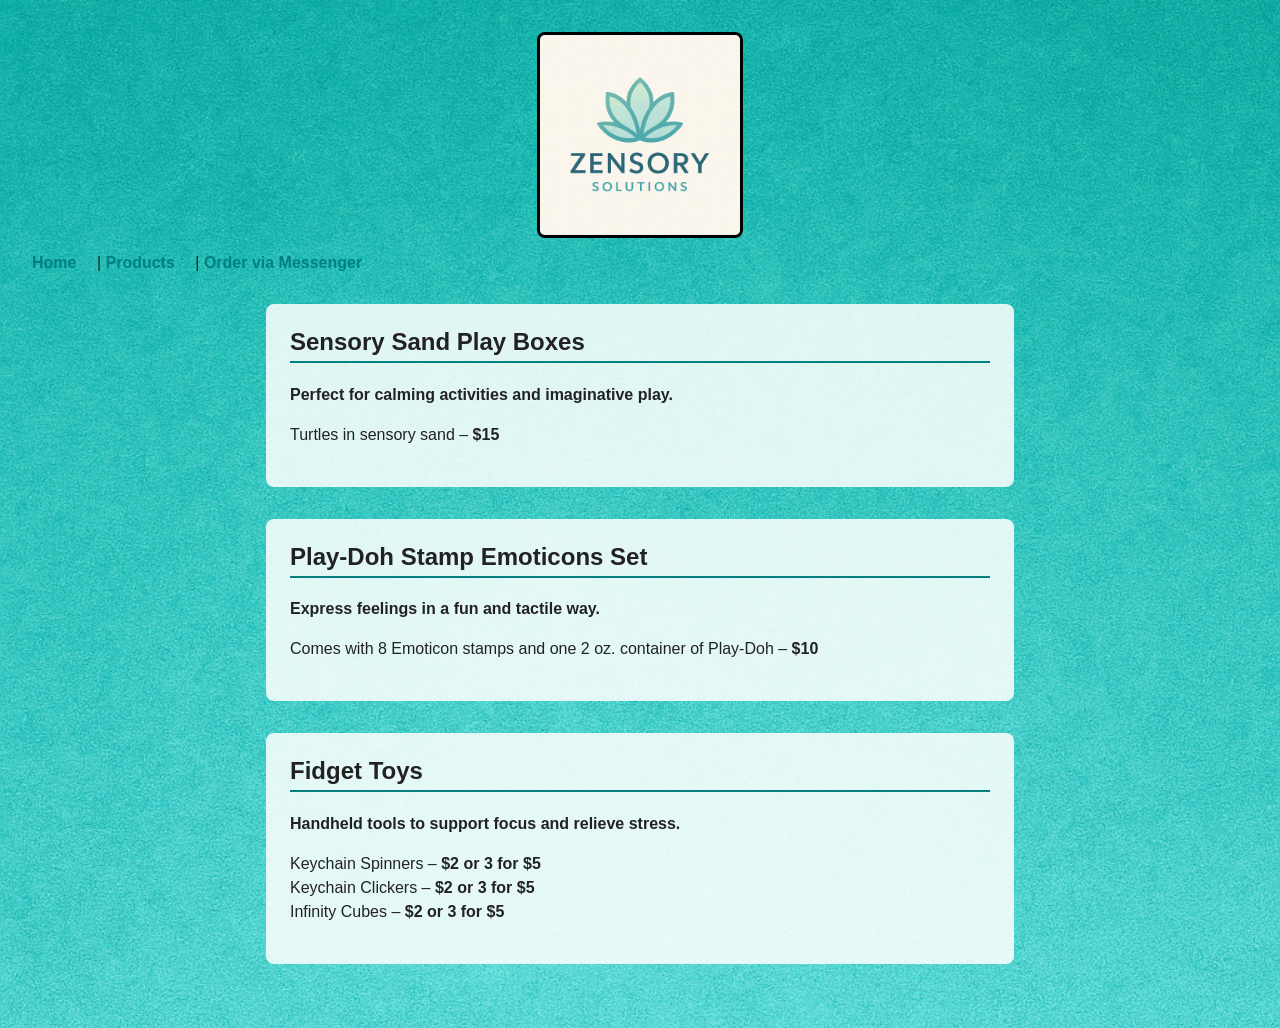
==== products.html @ cd14e4c6 "Update products.html" ====
<!DOCTYPE html>
<html lang="en">
<head>
  <meta charset="UTF-8" />
  <meta name="viewport" content="width=device-width, initial-scale=1.0" />
  <title>Products | Zensory Solutions</title>
  <style>
    body {
      font-family: sans-serif;
      margin: 0;
      padding: 2rem;
      background-image: url('Zensory Backdrop.png');
      background-size: cover;
      background-position: center;
      background-repeat: no-repeat;
      background-attachment: fixed;
      color: #222;
    }

    .logo {
      max-width: 200px;
      height: auto;
      display: block;
      margin: 0 auto 1rem auto;
      border: 3px solid black;
      border-radius: 8px;
    }

    nav {
      text-align: left;
      margin-bottom: 2rem;
    }

    nav a {
      margin-right: 1rem;
      text-decoration: none;
      color: teal;
      font-weight: bold;
    }

    .product {
      background-color: rgba(255, 255, 255, 0.85);
      margin: 2rem auto;
      padding: 1.5rem;
      max-width: 700px;
      border-radius: 8px;
    }

    .product h2 {
      margin-top: 0;
      border-bottom: 2px solid teal;
      padding-bottom: 0.3rem;
    }

    .product p {
      line-height: 1.5;
      margin-top: 0.5rem;
    }
  </style>
</head>
<body>

  <!-- Logo -->
  <img src="logo.jpg" alt="Zensory Solutions Logo" class="logo" />

  <!-- Navigation -->
  <nav>
    <a href="index.html">Home</a> |
    <a href="products.html">Products</a> |
    <a href="https://m.me/662346480293915" target="_blank">Order via Messenger</a>
  </nav>

  <!-- Product Listings -->
  <div class="product">
    <h2>Sensory Sand Play Boxes</h2>
    <p><strong>Perfect for calming activities and imaginative play.</strong></p>
    <p>Turtles in sensory sand – <strong>$15</strong></p>
  </div>

  <div class="product">
    <h2>Play-Doh Stamp Emoticons Set</h2>
    <p><strong>Express feelings in a fun and tactile way.</strong></p>
    <p>Comes with 8 Emoticon stamps and one 2 oz. container of Play-Doh – <strong>$10</strong></p>
  </div>

  <div class="product">
    <h2>Fidget Toys</h2>
    <p><strong>Handheld tools to support focus and relieve stress.</strong></p>
    <p>
      Keychain Spinners – <strong>$2 or 3 for $5</strong><br>
      Keychain Clickers – <strong>$2 or 3 for $5</strong><br>
      Infinity Cubes – <strong>$2 or 3 for $5</strong>
    </p>
  </div>

</body>
</html>
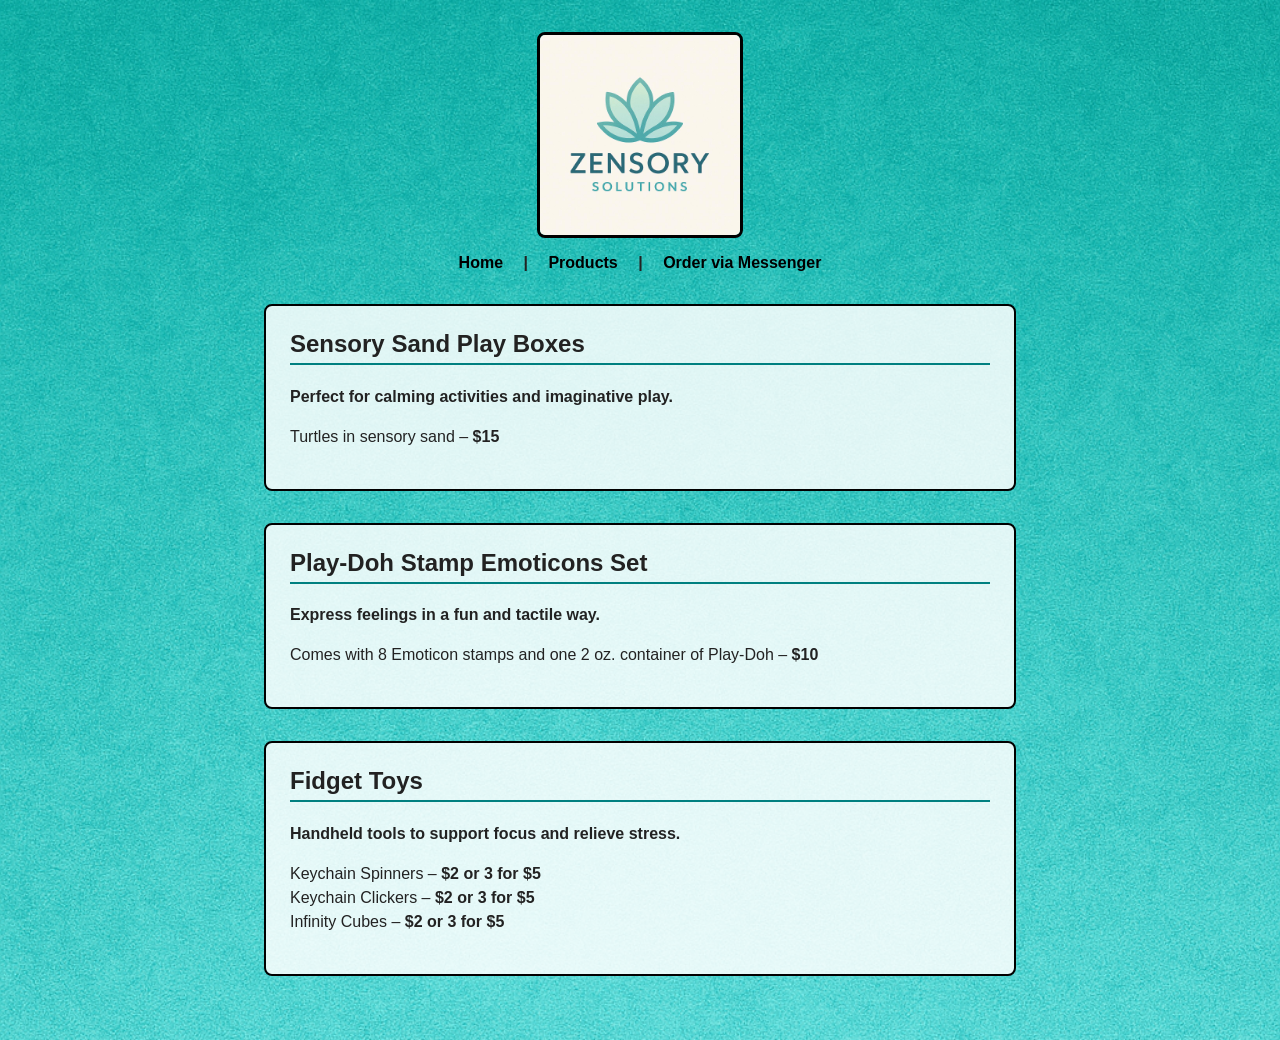
==== commit b5089eed: "Update products.html" ====
--- a/products.html
+++ b/products.html
@@ -27,14 +27,16 @@
     }
 
     nav {
-      text-align: left;
+      text-align: center;
       margin-bottom: 2rem;
+      font-weight: bold;
+      font-size: 1rem;
     }
 
     nav a {
-      margin-right: 1rem;
+      margin: 0 1rem;
       text-decoration: none;
-      color: teal;
+      color: black;
       font-weight: bold;
     }
 
@@ -44,6 +46,7 @@
       padding: 1.5rem;
       max-width: 700px;
       border-radius: 8px;
+      border: 2px solid black;
     }
 
     .product h2 {
@@ -67,7 +70,7 @@
   <nav>
     <a href="index.html">Home</a> |
     <a href="products.html">Products</a> |
-    <a href="https://m.me/662346480293915" target="_blank">Order via Messenger</a>
+    <a href="https://m.me/ZensorySolutions" target="_blank">Order via Messenger</a>
   </nav>
 
   <!-- Product Listings -->
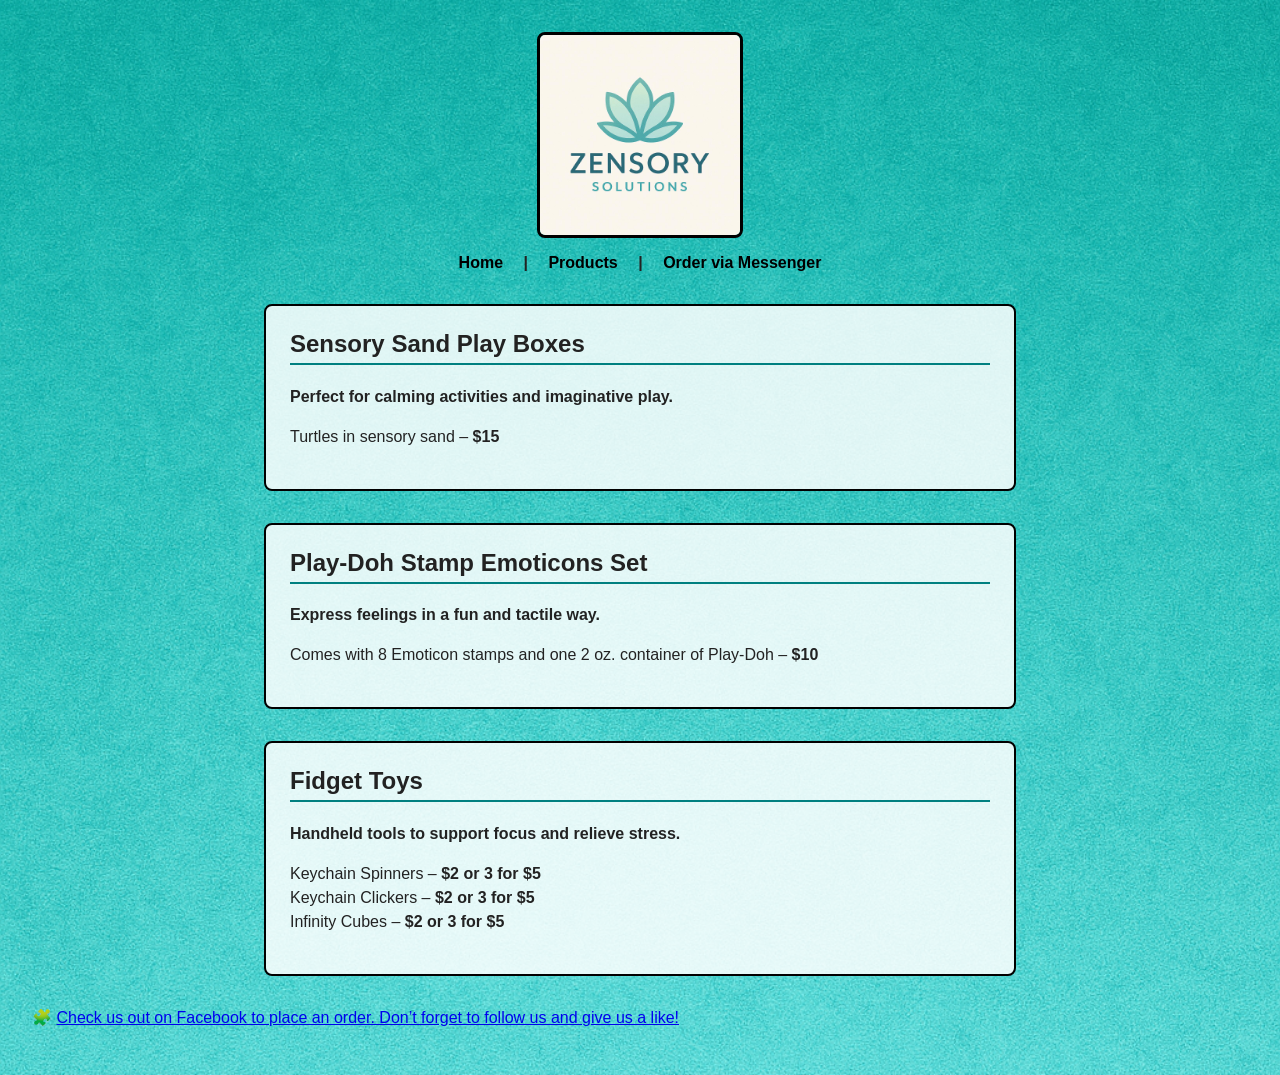
==== commit 7aa752dd: "Update products.html" ====
--- a/products.html
+++ b/products.html
@@ -95,6 +95,14 @@
       Infinity Cubes – <strong>$2 or 3 for $5</strong>
     </p>
   </div>
+  
+    <div class="social-box">
+    <p>
+      🧩 <a href="https://www.facebook.com/profile.php?id=61575860921470" target="_blank">
+        Check us out on Facebook to place an order. Don’t forget to follow us and give us a like!
+      </a>
+    </p>
+  </div>
 
 </body>
 </html>
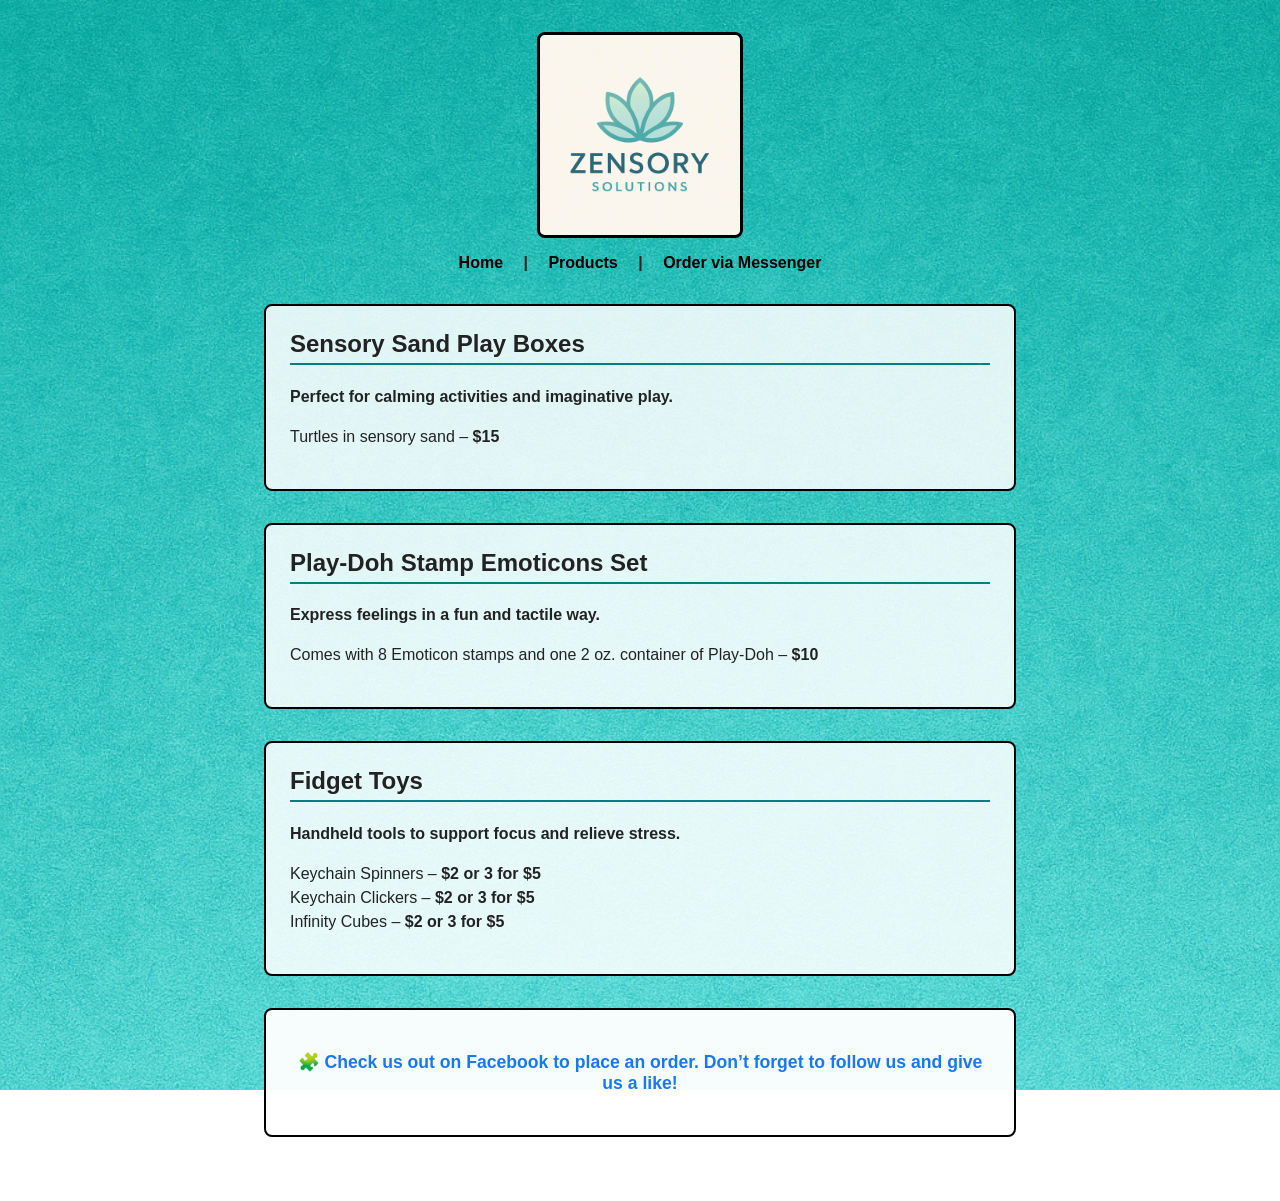
==== commit ea05ac47: "Update products.html" ====
--- a/products.html
+++ b/products.html
@@ -59,6 +59,28 @@
       line-height: 1.5;
       margin-top: 0.5rem;
     }
+
+    .social-box {
+      background-color: rgba(255, 255, 255, 0.95);
+      border: 2px solid black;
+      border-radius: 8px;
+      text-align: center;
+      font-size: 1.1rem;
+      font-weight: bold;
+      max-width: 700px;
+      margin: 2rem auto;
+      padding: 1.5rem;
+    }
+
+    .social-box a {
+      color: #1877f2;
+      text-decoration: none;
+    }
+
+    .social-box a:hover {
+      text-decoration: underline;
+    }
+
   </style>
 </head>
 <body>
@@ -96,13 +118,15 @@
     </p>
   </div>
   
-    <div class="social-box">
-    <p>
-      🧩 <a href="https://www.facebook.com/profile.php?id=61575860921470" target="_blank">
-        Check us out on Facebook to place an order. Don’t forget to follow us and give us a like!
-      </a>
-    </p>
-  </div>
+    <!-- Facebook Order Section -->
+<div class="social-box">
+  <p>
+    🧩 <a href="https://m.me/ZensorySolutions" target="_blank">
+      Check us out on Facebook to place an order. Don’t forget to follow us and give us a like!
+    </a>
+  </p>
+</div>
+
 
 </body>
 </html>
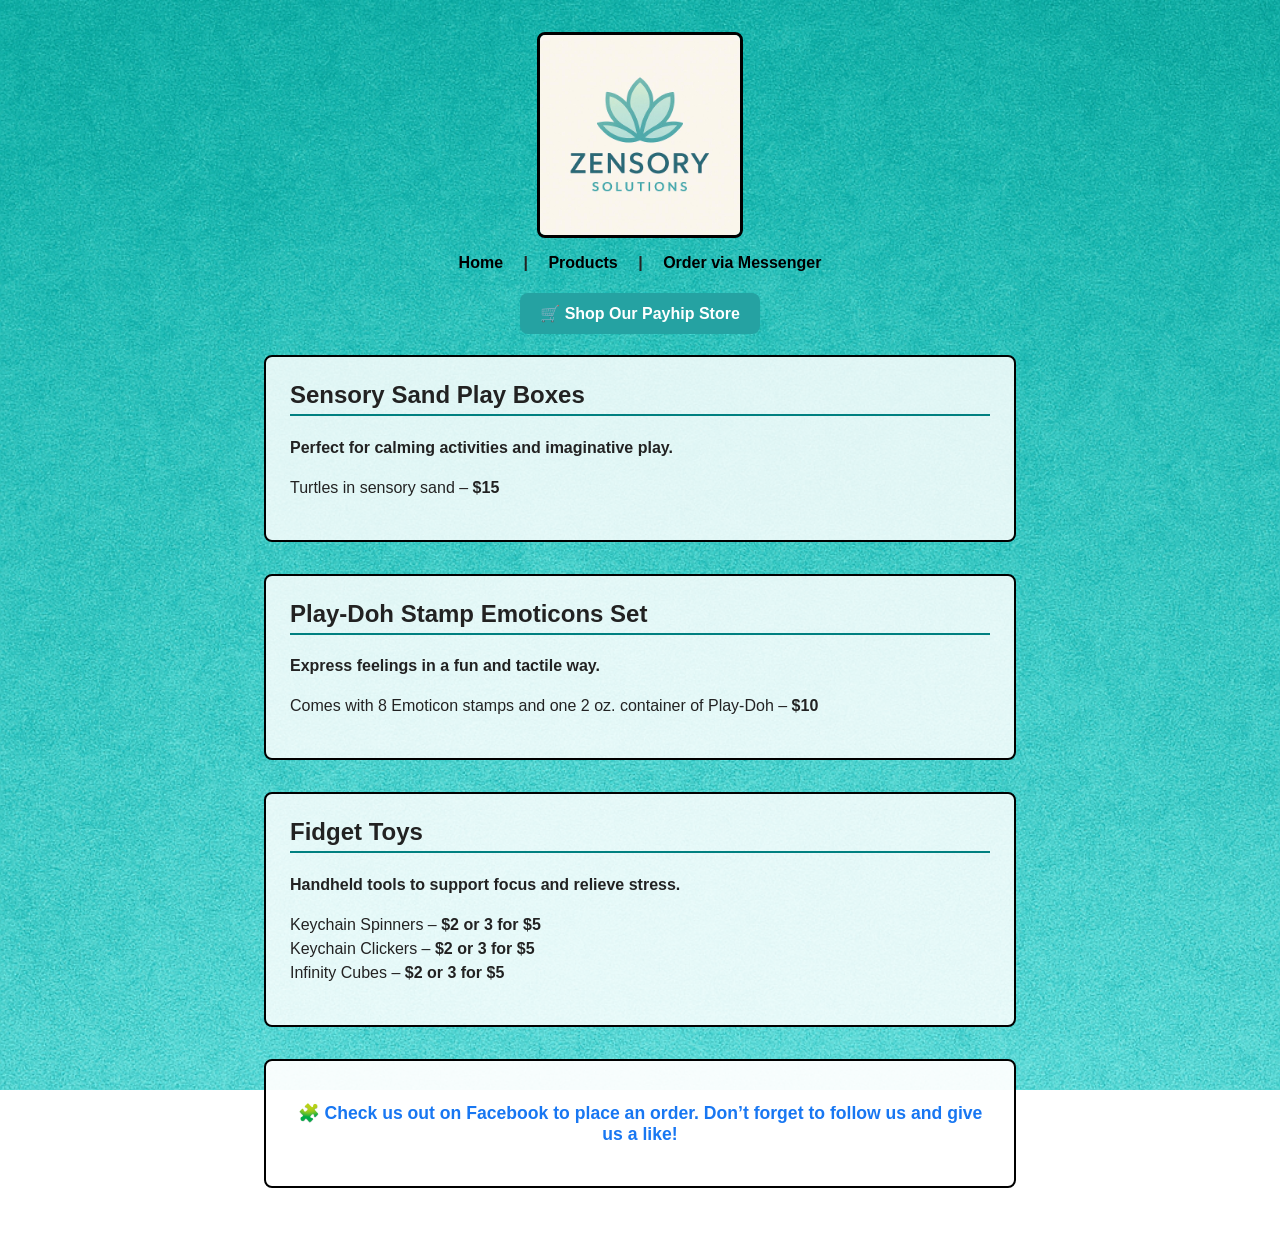
==== commit dbc6d65a: "Update products.html Adding payhip" ====
--- a/products.html
+++ b/products.html
@@ -80,6 +80,47 @@
     .social-box a:hover {
       text-decoration: underline;
     }
+    @media (max-width: 768px) {
+      body {
+        padding: 1rem;
+      }
+
+      .logo {
+        max-width: 150px;
+      }
+
+      nav {
+        font-size: 0.95rem;
+        line-height: 1.6;
+      }
+
+      nav a {
+        display: block;
+        margin: 0.3rem 0;
+      }
+
+      .about-box,
+      .product,
+      .social-box {
+        padding: 1rem;
+        margin: 1rem auto;
+        width: 90%;
+      }
+
+      .product h2 {
+        font-size: 1.2rem;
+      }
+
+      .product p,
+      .about-box p {
+        font-size: 1rem;
+      }
+
+      .social-box {
+        font-size: 1rem;
+      }
+    }
+
 
   </style>
 </head>
@@ -95,6 +136,11 @@
     <a href="https://m.me/ZensorySolutions" target="_blank">Order via Messenger</a>
   </nav>
 
+  <div style="text-align: center; margin-top: 20px;">
+    <a href="https://payhip.com/ZensorySolutions" target="_blank" style="background-color: #25a2a2; color: white; padding: 12px 20px; text-decoration: none; font-weight: bold; border-radius: 8px;">
+      🛒 Shop Our Payhip Store
+    </a>
+  </div>
   <!-- Product Listings -->
   <div class="product">
     <h2>Sensory Sand Play Boxes</h2>
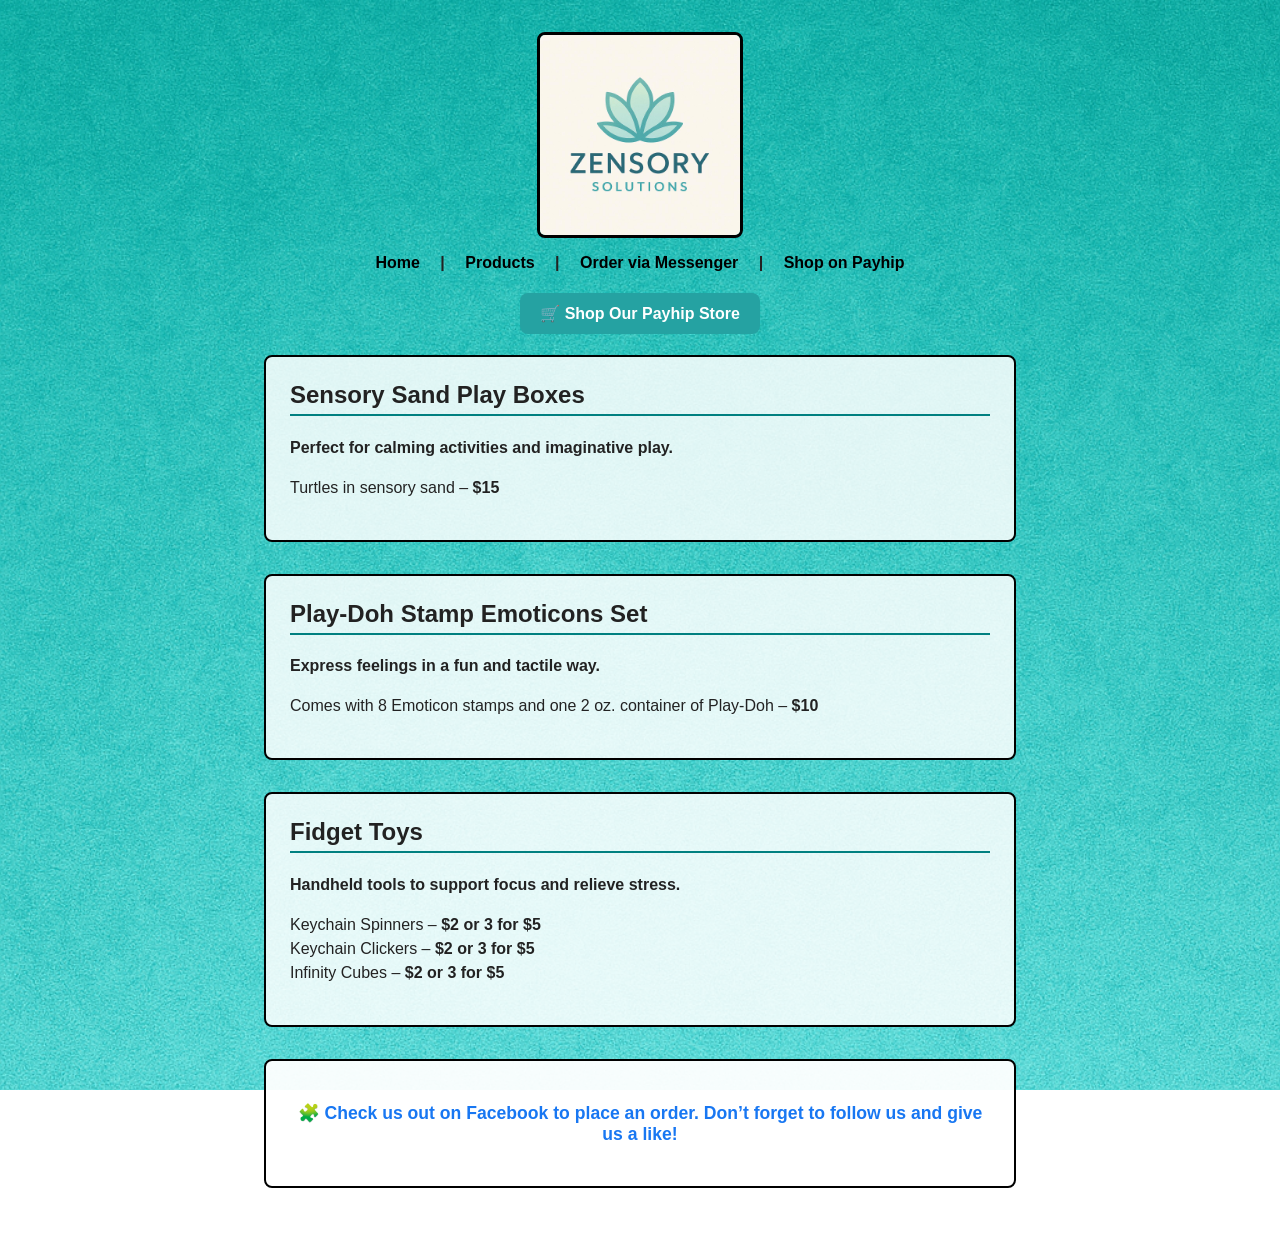
==== commit 4850be18: "Update products.html" ====
--- a/products.html
+++ b/products.html
@@ -133,7 +133,8 @@
   <nav>
     <a href="index.html">Home</a> |
     <a href="products.html">Products</a> |
-    <a href="https://m.me/ZensorySolutions" target="_blank">Order via Messenger</a>
+    <a href="https://m.me/zensorysolutions" target="_blank">Order via Messenger</a> |
+    <a href="https://payhip.com/ZensorySolutions" target="_blank">Shop on Payhip</a>
   </nav>
 
   <div style="text-align: center; margin-top: 20px;">
